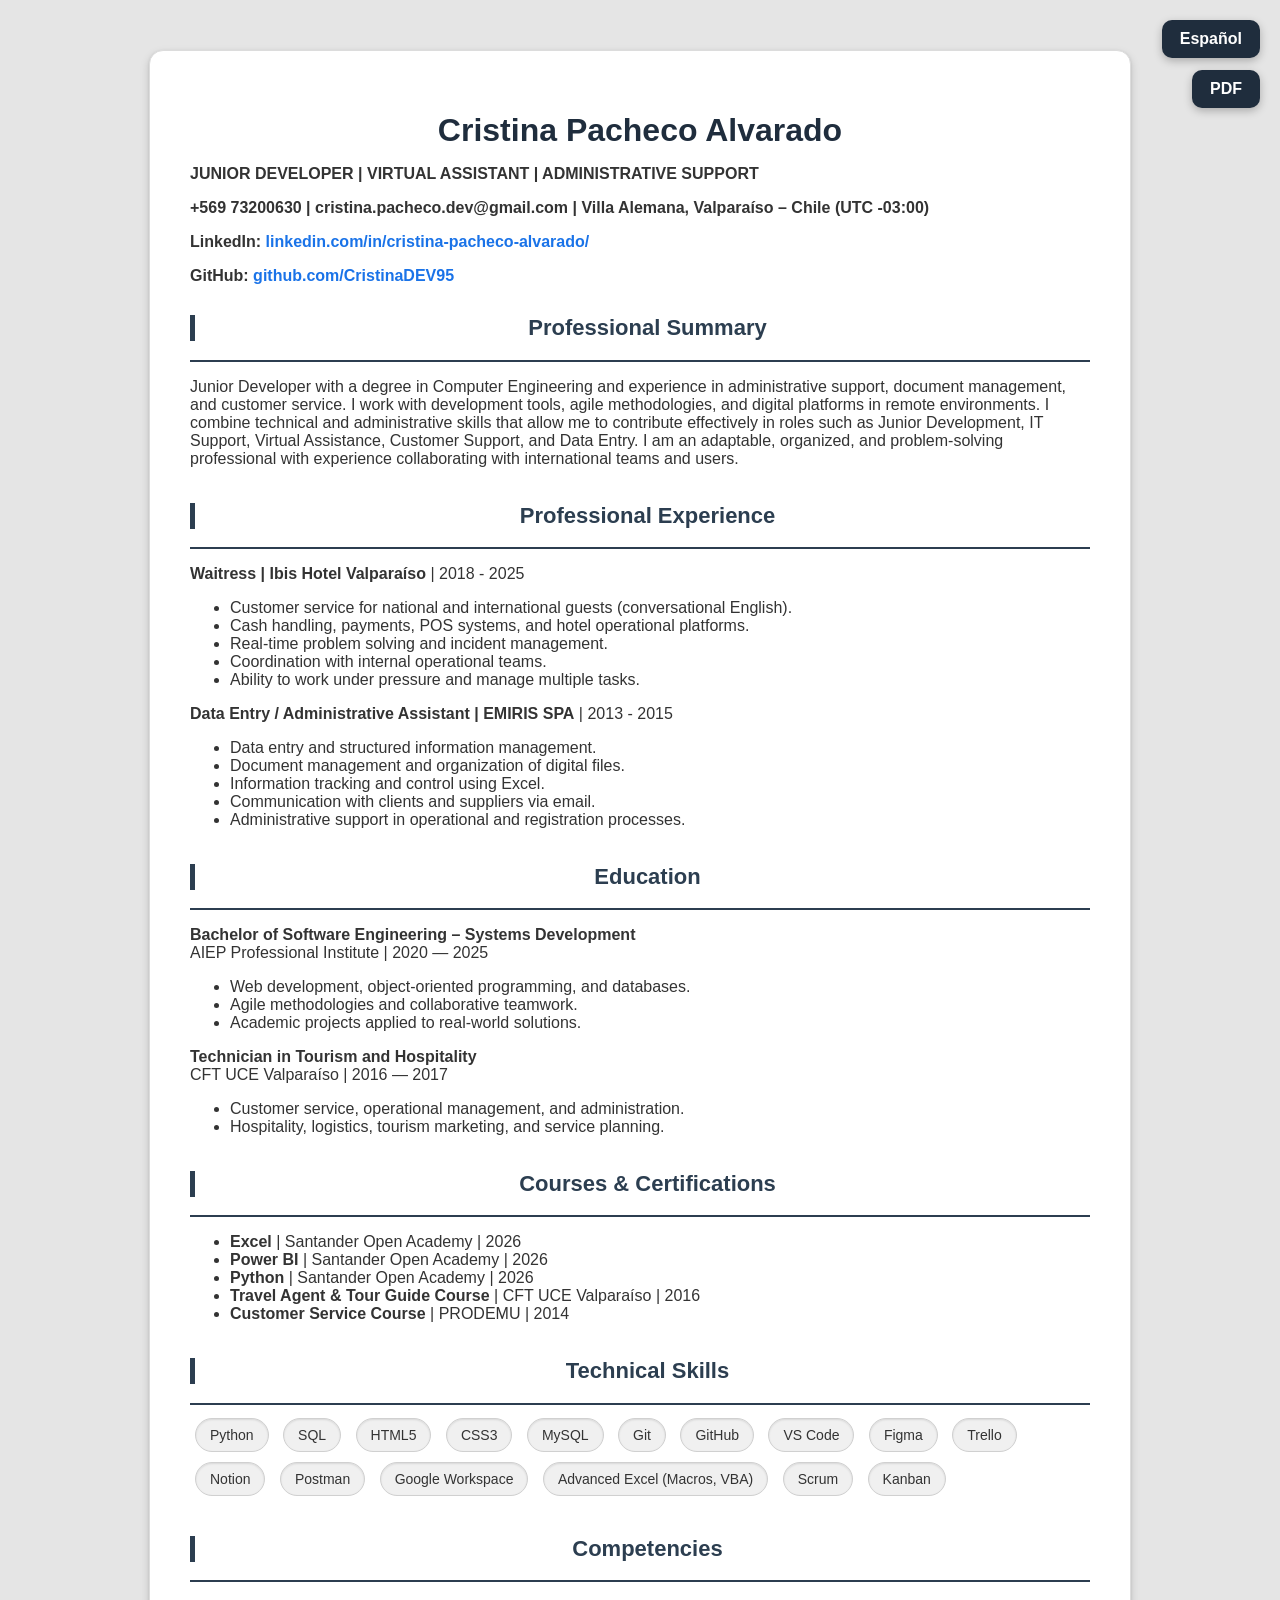
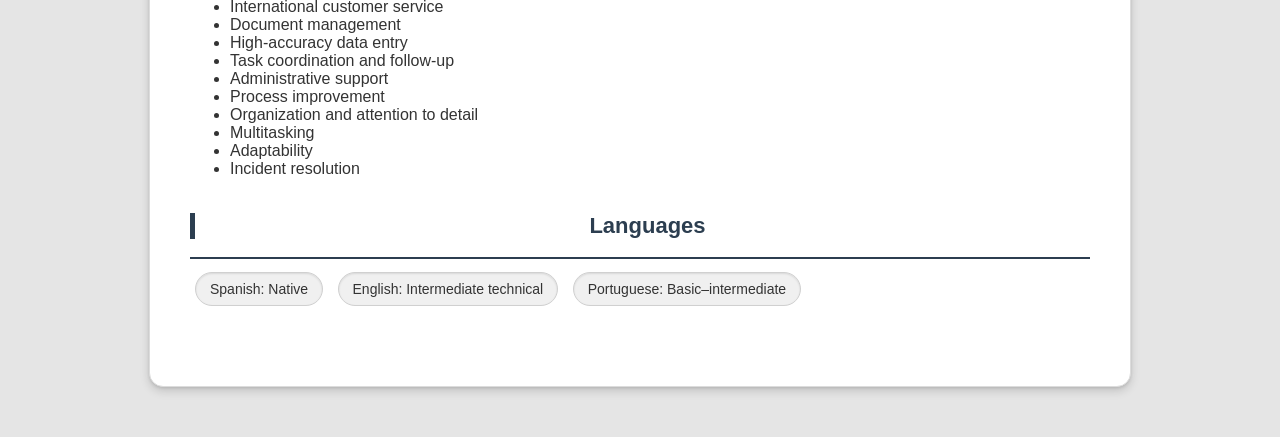
==== english.html @ d2a8e30d "Add files via upload" ====
<!DOCTYPE html>
<html lang="en">
<head>
    <meta charset="UTF-8">
    <meta name="viewport" content="width=device-width, initial-scale=1.0">
    <title>Cristina Pacheco Alvarado – Resume</title>
    <link rel="stylesheet" href="style.css">
</head>

<body>

    <!-- Floating button to switch back to Spanish -->
    <div class="language-switch">
        <a href="index.html">Español</a>
    </div>

    <div class="download_pdf">
        <a href="doc_/CV_eng_Cristina_Pacheco.pdf" target="_blank">PDF</a>
    </div>

    <div class="container">

        <h1>Cristina Pacheco Alvarado</h1>

        <div class="header-info">
            <p><strong>JUNIOR DEVELOPER | VIRTUAL ASSISTANT | ADMINISTRATIVE SUPPORT</strong></p>
            <p><strong>+569 73200630 | cristina.pacheco.dev@gmail.com | Villa Alemana, Valparaíso – Chile (UTC -03:00)</strong></p>
            <p><strong>LinkedIn:</strong> <a href="https://linkedin.com/in/cristina-pacheco-alvarado/" target="_blank">linkedin.com/in/cristina-pacheco-alvarado/</a></p>
            <p><strong>GitHub:</strong> <a href="https://github.com/CristinaDEV95" target="_blank">github.com/CristinaDEV95</a></p>
        </div>

        <div class="section">
            <h2>Professional Summary</h2>
            <hr>
            <p>
                Junior Developer with a degree in Computer Engineering and experience in administrative support, document management, and customer service. I work with development tools, agile methodologies, and digital platforms in remote environments. I combine technical and administrative skills that allow me to contribute effectively in roles such as Junior Development, IT Support, Virtual Assistance, Customer Support, and Data Entry. I am an adaptable, organized, and problem‑solving professional with experience collaborating with international teams and users.
            </p>
        </div>

        <div class="section">
            <h2>Professional Experience</h2>
<hr>
            <p><strong>Waitress | Ibis Hotel Valparaíso</strong> | 2018 - 2025</p>
            <ul>
                <li>Customer service for national and international guests (conversational English).</li>
                <li>Cash handling, payments, POS systems, and hotel operational platforms.</li>
                <li>Real-time problem solving and incident management.</li>
                <li>Coordination with internal operational teams.</li>
                <li>Ability to work under pressure and manage multiple tasks.</li>
            </ul>

            <p><strong>Data Entry / Administrative Assistant | EMIRIS SPA</strong> | 2013 - 2015</p>
            <ul>
                <li>Data entry and structured information management.</li>
                <li>Document management and organization of digital files.</li>
                <li>Information tracking and control using Excel.</li>
                <li>Communication with clients and suppliers via email.</li>
                <li>Administrative support in operational and registration processes.</li>
            </ul>
        </div>

        <div class="section">
            <h2>Education</h2>
<hr>
            <p><strong>Bachelor of Software Engineering – Systems Development</strong><br>
            AIEP Professional Institute | 2020 — 2025</p>
            <ul>
                <li>Web development, object-oriented programming, and databases.</li>
                <li>Agile methodologies and collaborative teamwork.</li>
                <li>Academic projects applied to real-world solutions.</li>
            </ul>

            <p><strong>Technician in Tourism and Hospitality</strong><br>
            CFT UCE Valparaíso | 2016 — 2017</p>
            <ul>
                <li>Customer service, operational management, and administration.</li>
                <li>Hospitality, logistics, tourism marketing, and service planning.</li>
            </ul>
        </div>

        <div class="section">
            <h2>Courses & Certifications</h2>
            <hr>
            <ul>
                <li><strong>Excel </strong> | Santander Open Academy | 2026</li>
                <li><strong>Power BI </strong> | Santander Open Academy | 2026</li>
                <li><strong>Python</strong> | Santander Open Academy | 2026</li>
                <li><strong>Travel Agent & Tour Guide Course</strong> | CFT UCE Valparaíso | 2016</li>
                <li><strong>Customer Service Course</strong> | PRODEMU | 2014</li>
            </ul>
        </div>

        <div class="section">
            <h2>Technical Skills</h2>
            <hr>
            <div class="skills">
                <span>Python</span>
                <span>SQL</span>
                <span>HTML5</span>
                <span>CSS3</span>
                <span>MySQL</span>
                <span>Git</span>
                <span>GitHub</span>
                <span>VS Code</span>
                <span>Figma</span>
                <span>Trello</span>
                <span>Notion</span>
                <span>Postman</span>
                <span>Google Workspace</span>
                <span>Advanced Excel (Macros, VBA)</span>
                <span>Scrum</span>
                <span>Kanban</span>
            </div>
        </div>

        <div class="section">
            <h2>Competencies</h2>
            <hr>
            <ul>
                <li>International customer service </li>
                <li>Document management</li>
                <li>High‑accuracy data entry</li>
                <li>Task coordination and follow‑up</li>
                <li>Administrative support</li>
                <li>Process improvement</li>
                <li>Organization and attention to detail</li>
                <li>Multitasking</li>
                <li>Adaptability</li>
                <li>Incident resolution</li>
            </ul>
        </div>

        <div class="section">
            <h2>Languages</h2>
            <hr>
            <div class="skills">
                <span>Spanish: Native</span>
                <span>English: Intermediate technical</span>
                <span>Portuguese: Basic–intermediate</span>
            </div>
        </div>

    </div>
</body>
</html>
---- style.css ----
body {
    font-family: 'Segoe UI', Arial, sans-serif;
    margin: 0;
    padding: 0;
    background: #e5e5e5; /* Fondo tipo hardboard */
    color: #333;
    ;
}

/* Contenedor principal estilo tarjeta */
.container {
    max-width: 900px;
    margin: 50px auto;
    background: #ffffff;
    padding: 40px;
    border-radius: 14px;
    box-shadow: 
        0 4px 10px rgba(0,0,0,0.15),
        0 1px 3px rgba(0,0,0,0.1);
    border: 1px solid #dcdcdc;
}

/* Títulos */
h1 {
    text-align: center;
    font-size: 32px;
    margin-bottom: 10px;
    color: #1f2d3d;
}

h2 {
    text-align: center;
    font-size: 22px;
    margin-top: 30px;
    color: #2c3e50;
    border-left: 5px solid #2c3e50;
    padding-left: 10px;
}

/* Secciones */
.section {
    margin-bottom: 35px;
}

/* Chips de habilidades */
.skills span {
    display: inline-block;
    background: #f0f0f0;
    padding: 8px 14px;
    margin: 5px;
    border-radius: 20px;
    font-size: 14px;
    border: 1px solid #d0d0d0;
    box-shadow: inset 0 1px 2px rgba(0,0,0,0.1);
}

/* Enlaces */
a {
    color: #1a73e8;
    text-decoration: none;
    font-weight: 600;
}
a:hover {
    text-decoration: underline;
}

/* Botón flotante de idioma */
.language-switch {
    position: fixed;
    top: 20px;
    right: 20px;
    background: #1f2d3d;
    padding: 10px 18px;
    border-radius: 10px;
    box-shadow: 0 3px 8px rgba(0,0,0,0.25);
    z-index: 999;
}
.language-switch a {
    color: white;
    font-weight: bold;
}
.language-switch a:hover {
    text-decoration: underline;
}

.download_pdf {
    position: fixed;
    top: 70px;
    right: 20px;
    background: #1f2d3d;
    padding: 10px 18px;
    border-radius: 10px;
    box-shadow: 0 3px 8px rgba(0,0,0,0.25);
    z-index: 999;
}
.download_pdf a {
    color: white;
    font-weight: bold;
}
.download_pdf a:hover {
    text-decoration: underline;
}

hr {
    border: 1px solid #2c3e50;
    margin: 1px 1;
}
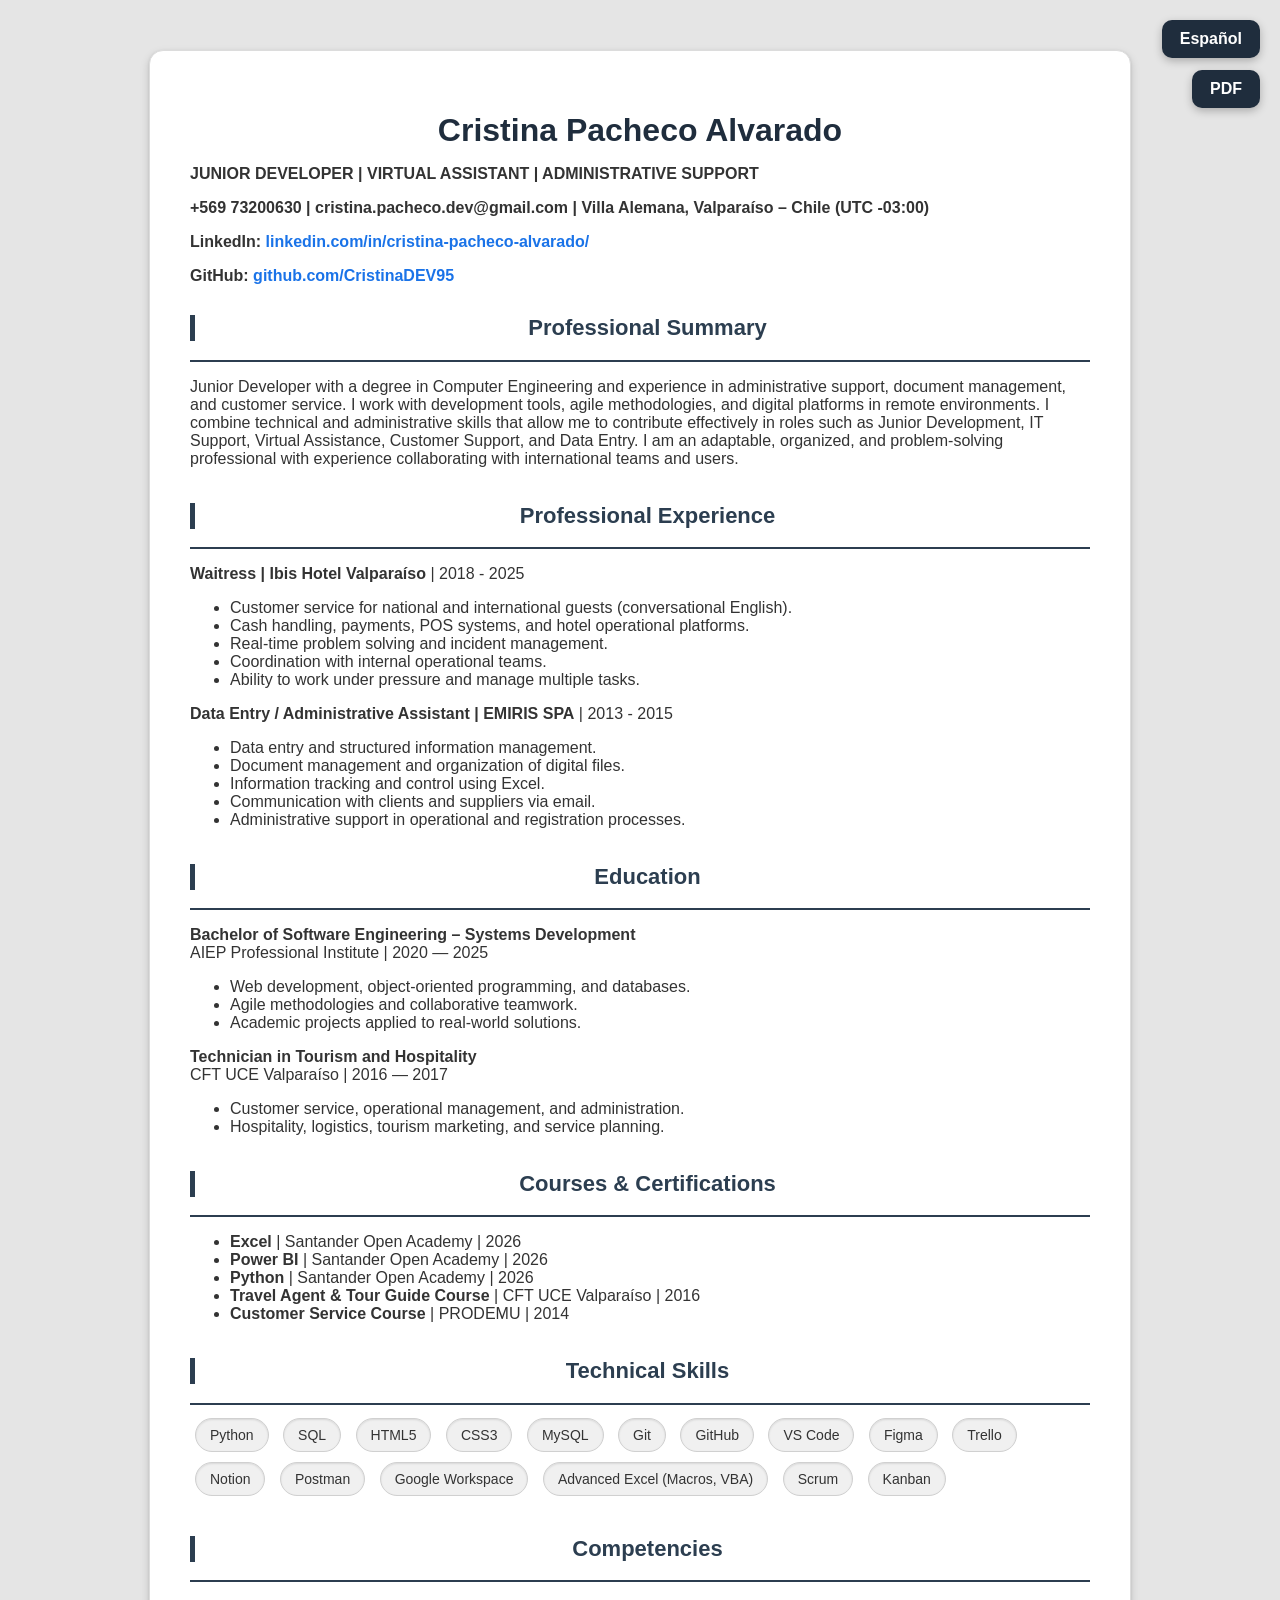
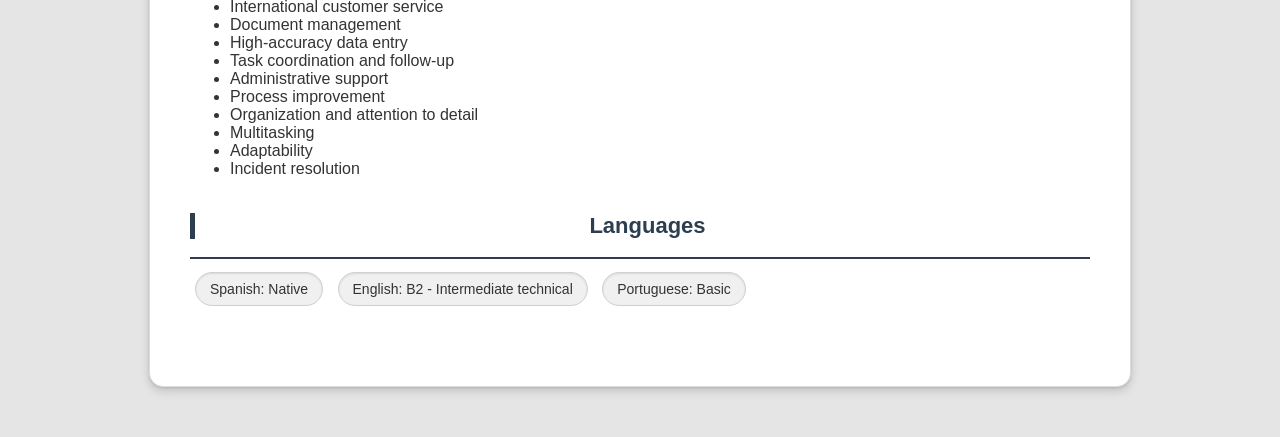
==== commit e69ac108: "#" ====
--- a/english.html
+++ b/english.html
@@ -15,7 +15,7 @@
     </div>
 
     <div class="download_pdf">
-        <a href="doc_/CV_eng_Cristina_Pacheco.pdf" target="_blank">PDF</a>
+        <a href="doc_/0CV_eng_Cristina Pacheco.pdf" target="_blank">PDF</a>
     </div>
 
     <div class="container">
@@ -135,8 +135,8 @@
             <hr>
             <div class="skills">
                 <span>Spanish: Native</span>
-                <span>English: Intermediate technical</span>
-                <span>Portuguese: Basic–intermediate</span>
+                <span>English: B2 - Intermediate technical</span>
+                <span>Portuguese: Basic</span>
             </div>
         </div>
 
